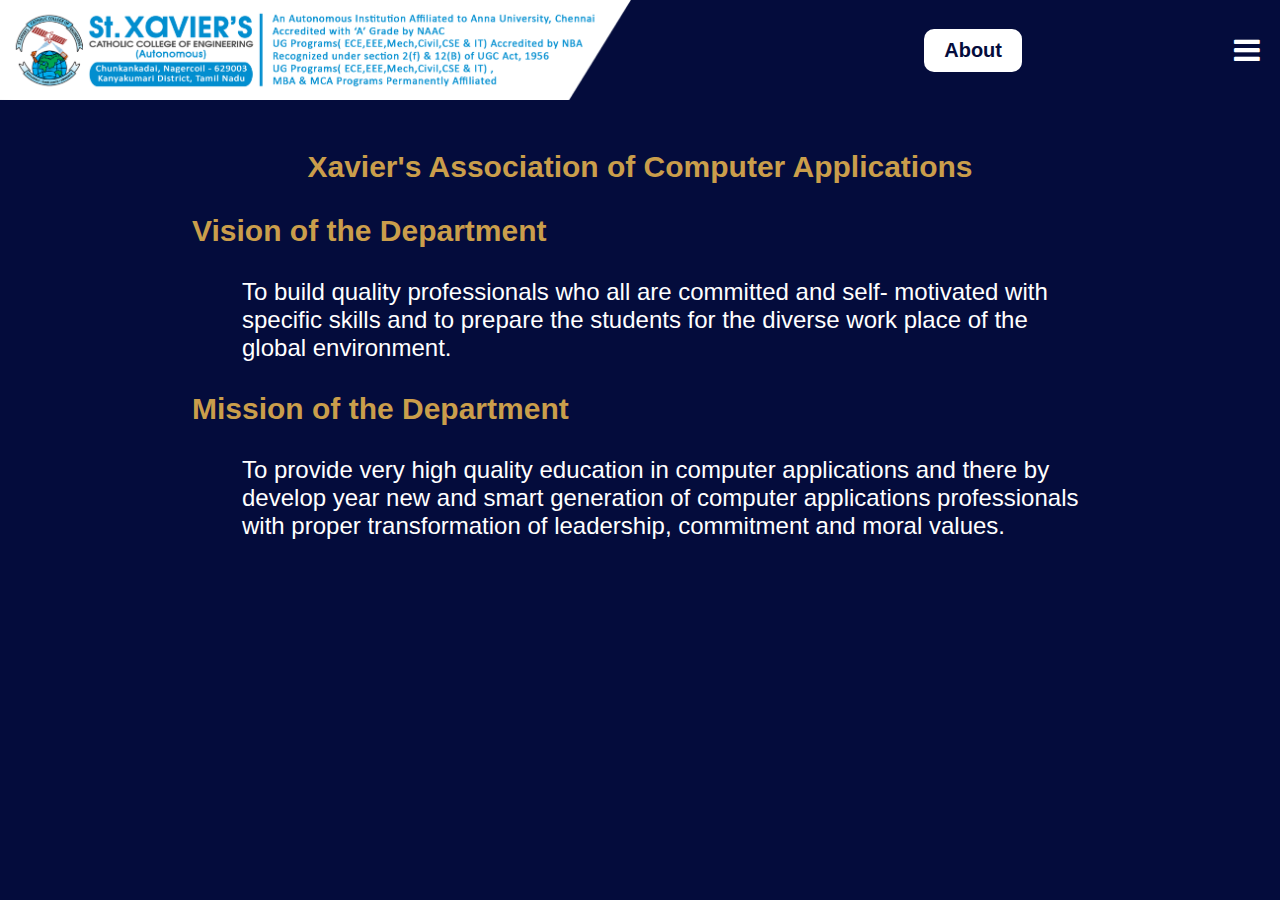
==== about.html @ 13601030 "Add files via upload" ====
<!DOCTYPE html>
<html lang="en">
<head>
    <meta charset="UTF-8">
    <meta http-equiv="X-UA-Compatible" content="IE=edge">
    <meta name="viewport" content="width=device-width, initial-scale=1.0">
    <link rel="stylesheet" href="style.css">
    <link rel="stylesheet" href="styler.css">
    <link rel="stylesheet" href="https://cdnjs.cloudflare.com/ajax/libs/font-awesome/4.7.0/css/font-awesome.min.css">
    <title>Scape-2k23</title>
</head>
<body>
    <div class="header">
        <div class="navbar">
            <div class="logo">
                <img src="images/clg-logoF.png" class="logo1"> 
                <img src="images/logo2.png" class="logo2"> 
            </div>
            <div class="navlist">
                <a href="#" class="evn en">About</a>
                <input type="checkbox" id="click">
                <label for="click" class="menu-btn">
                    <i class="fa fa-bars"></i>
                </label>
                <ul>
                    <li><a href="index">Home</a></li>
                    <li><a href="events.html">Events</a></li>
                    <li><a href="https://forms.gle/CDaUSRPEGo5kpRst8" target="_blank">Register</a></li>
                    <li><a class="active" href="about.html">About</a></li>
                    <li><a href="contact.html">Contact</a></li>
                </ul>
            </div>
        </div>
    </div>
   
    <div class="about">
       <div class="cls">
        <p class="Head ji" >Xavier's Association of<span></span> Computer Applications</p>
        <img src="images/xaca_logo.png" alt="">
            <div class="heading">
              
                <p>Vision of the Department</p>

            </div>
        <p class="fine">To build quality professionals who all are committed and self- motivated with specific skills and to prepare the students for the diverse work place of the global environment.</p>
        <div class="heading">
              
            <p>Mission of the Department</p>

        </div>
        <p class="fine">To provide very high quality education in computer applications and there by develop year new and smart generation of computer applications professionals with proper transformation of leadership, commitment and moral values.</p>
    </div>
    </div>
   <div class="copy">
    <p>copyright &#169; XACA</p>
   </div>
    
</body>
</html>
---- style.css ----
*{
    margin: 0;
    padding: 0;
    box-sizing: border-box;
    font-size: 20px;
    font-family: Arial, Helvetica, sans-serif;
    font-weight: bold;
    color: #ca9e4b;
}
body{
    background-color: #040c3c;
}
body::-webkit-scrollbar {
    display: none; 
  }
.header{
    min-height: 100px;
}
.navbar{
    display: flex;
    position: fixed;
    align-items: center;
    justify-content: center;
    width: 100%;
    height: 100px;
    background-color: #040c3c;
}
.navbar .logo{
    width: 70%;
    height: 100%;
}
.navbar .logo img{
    max-width: 100%;
    height: 100%;
}
.navbar .logo .logo2{
    display: none;
}
.navbar .navlist{
    display: flex;
    align-items: center;
    justify-content: flex-end;
    flex-wrap: wrap;
    width: 30%;
    height: 100%;   
}
.navbar .navlist ul li{
    list-style: none;
    display: inline;
    margin-right: 30px;
}
.navbar .navlist ul li a{
    list-style: none;
    text-decoration: none;
}
.navbar .navlist ul{ 
    list-style: none;
}
.navbar .menu-btn i{
    color: #fff;
    font-size: 30px;
    margin: 20px;
    cursor: pointer;

}
  input[type="checkbox"]{
    display: none;
  }
.navlist ul li{
    display: inline-block;
    padding: 10px;
}
.navlist ul li a{
    text-decoration: none;
    color: white;
   
}
.navlist ul li a.active,
.navlist ul li a:hover{
    color:#ca9e4b;
}
.navlist .menu-btn {
    display: flex;
    align-items:start;
    justify-content:center;
    background:none;
}
#click:checked ~ .menu-btn i:before{
    content: "\f00d";
}
.navlist ul{
    position: fixed;
    top: 100px;
    left: -100%;
    height: 100%;
    width: 20%;
    text-align: center;
    display: block;
    transition: all 0.3s ease;
    background-color: black;
}
#click:checked ~ ul{
    left: 0;
    right: 0;
}
.navlist ul li{
    width: 100%;
}
.navlist ul li a{
    width: 100%;
    display: block;
    transition: 0.6s cubic-bezier(0.68, -0.55, 0.265, 1.55);
}
#click:checked ~ ul li a{
    margin: 0px;
}
.banner{
    display: flex;
    justify-content: center;
    align-items: center;
    flex-wrap: wrap;
    flex-direction: row;
    margin: 20px;
  }
.Head{
    font-size: 30px;
    
}
.now{
    text-decoration: none;
}
h6{
    margin: 0%;
    padding: 0%;
}
.banner .tit{
    margin: 40px;
    width:auto;
    height:40vh;
}
.banner .qr{
    margin: 40px;
    width:200px;
    height:200px;
}
.box{
    display: flex;
    flex-direction: column;
    align-items: center;
    justify-content: space-between;
    width:50%;
    height:75vh;
    padding: 30px;
    
}
.date{
    font-size:40px;
}
.button {
    text-decoration: none;
    padding: 10px 20px;
    background-color: white;
    color: #040c3c;
    border-radius: 20px;
}
.copy{
    background-color: #fff;
    height:50px;
   display: none;
}
.copy p{
    color: #040c3c;
    font-size: 15px;
}
.events{
    display: flex;
    align-items: center;
    justify-content: center;
    flex-direction: column;
    width: 100%;
    margin: 20px;
}
.event{
    width:80%;
    height:400px;
    display: flex;
    align-items: center;
    justify-content: start;
   
    gap: 20px;
}
.left{
    width: 50%;
}
.right{
    display: flex;
    flex-direction: column;
    align-items: flex-start;
    justify-content:center;
    width: 50%;
    
}
.headd{
    display: none;
}
.evn{
    padding: 20px;
}
.left img {
    width: 100%;
    height: 100%;

}
.right li {
    
    list-style: upper-roman;
    list-style-position: outside;
    padding-left: 20px;
    padding-right: 20px;
    padding-bottom:10px;
    color: #fff;
    font-weight: lighter;
    
}
.en{
    margin-right:50%;
    padding:10px 20px;
    background-color: #fff;
    color:#040c3c;
    text-decoration: none;
    border-radius:10px;
}
.head{
    margin: 10px;
}
.cards{
    display: flex;
    align-items: center;
    justify-content: center;
    height: 80vh;
    
}
.carding{
    display: flex;display: flex;
    flex-wrap: wrap;
    align-items: center;
    justify-content: center;
    
    height: 100%;
    width: 70%;
    
}
.team{
    display: flex;
    align-items: center;
    justify-content: center;
}
.card{
    height: 200px;
    width: 250px;
    background-color: #fff;
    border-radius:20px ;
    margin-left: 30px;
    margin-bottom: 10px;
    align-items: center;
    justify-content: center;
    flex-direction: column;
    display: flex;
    
}
.round{
    width: 60%;
    height: 70%;
    
}
.Cardname{
    padding-top: 10px;
    color: #040c3c;
}
.Cardname1{
    font-size: small;
    color: #040c3c;
}
.round img{
    height: 100%;
    border-radius: 100%;
}
.contactus{
    display: flex;
    align-items: center;
    justify-content: center;
    flex-direction: column;
    height: 100%;
    width: 100%;
    background-color: white;
    flex-wrap: wrap;
}
.cbar{
    height: 100%;
    width: 60%;
    display: flex;
    align-items: center;
    justify-content: center;
    
}
.contactus h1{
    color: #040c3c;
    font-size: 30px;
    padding: 20px;
    font-weight: bold;
}
.per{
    margin-left: 20px;
    height: 100px;
    width:200px;
    background-color: #040c3c;
    display: flex;
    align-items: center;
    flex-direction: column;
    justify-content:center ;
    
    border-radius: 20px;
}
.per p{
    color: white;
    font-size: 15px;
    font-weight: normal;
}
.per h3{
    color: white;
    font-size: 20px;
}
.per h5{
    color: white;
    font-size: 15px;
    font-weight: normal;
}
.about{
    display: flex;
    align-items: center;
    justify-content: center;
    height: 80vh;
    width:100%;
}
.cls{
    display: flex;
    justify-content: flex-start;
    align-items: center;
    flex-direction: column;
    width:70%;
    height: 100%;

}
.heading{
    margin-top: 30px;
    margin-bottom: 30px;
    height: auto;
    width:100%;
    display: flex;
    align-items: flex-start;
    background-color: #040c3c;
    justify-content: flex-start;
}
.heading p{
    font-size: 30px;
    
}
.fine{
    font-size: larger;
    padding-left: 50px;
    color:white;
    font-weight: normal;
}
.ji{
    margin-top:50px;
}
.cls img{
    display: none;
}
---- styler.css ----
@media only screen and (max-width: 680px){
    .navbar{
        background-color: white;
        color: black;
    }
    .navbar .logo{
        width: 100%;
        height: 100%;
    }
    .navbar .logo img{
        max-width: 100%;
        height: 100%;
    }
    .navbar .navlist{
        width: 20%;
        height: 100%;   
    }
    .navbar .logo .logo1{
        display: none;
    }
    .navbar .logo .logo2{
        display: inline;
        background-color: white;
    }
    .navbar .menu-btn i{
        color:black;
        font-size: 30px;
        margin: 20px;
       
        cursor: pointer;
    }
    .navlist ul{
        position: fixed;
        top: 100px;
        left: -100%;
        height: 100%;
        width: 100%;
        text-align: center;
        display: block;
        transition: all 0.3s ease;
        background-color: black;
    }
    h6{
        display: none;
    }
    .banner{
        display: flex;
        justify-content: center;
        align-items: center;
        flex-wrap: wrap;
        flex-direction: column;
        margin: 0px; 
    }
    .box{
        display: flex;
        flex-direction: column;
        align-items: center;
        justify-content:center;
        width:80%;
        height:auto;
        padding: 10px;
        margin-top: 20px;
    }

    .banner .tit{
        margin: 40px;
        width:100%;
        height:auto;
    }
    .date{
        font-size:25px;
    }
    .button {
        margin:20px;
    }
    .qr{
        height: 100px;
        width: 100px;
    }
    .copy{
        background-color: #fff;
        height:50px;
        display:flex;
        justify-content: center;
        align-items: center;
        margin-top:20px;
    }
    .events{
        display: flex;
        align-items: center;
        justify-content: center;
        flex-direction: column;
        width: 100%;
       margin: 0%;
    }
    .event{
        width:80%;
        height:auto;
        display: flex;
        align-items: center;
        justify-content: center;
        flex-direction: column;

    }
    .rv{
        width:80%;
        height:auto;
        display: flex;
        align-items: center;
        justify-content: center;
        flex-direction: column-reverse;

    }
    .left{
        width: 100%;
    }
    .right{
        display: flex;
        flex-direction: column;
        align-items:flex-start;
        justify-content:space-between;
        width: 100%;
        flex-wrap: wrap;
        
    }
    .evn{
        padding-top: 10px;
        padding-left: 0px;
        font-size: 18px;
    }
    .left img {
        width: 100%;
        height: 100%;
    
    }
    .right li {
        
        list-style: upper-roman;
        list-style-position: outside;
        padding-left: 20px;
        padding-right: 0px;
        padding-bottom:10px;
        color: #fff;
        font-weight: normal;
        font-size: 15px;
        
    }
    .head{
        display:flex;
        align-items: center;
        justify-content: center;
        flex-direction: column;
        
        font-size:20px;
    }
    .headd{
        display:flex;
        align-items: center;
        justify-content: center;
        flex-direction: column;
        font-size:25px;
        padding-bottom: 0%;
    }
    .en{
        display: none;
    }
    .Head{
        display:flex;
        align-items: center;
        justify-content: center;
        flex-direction: column;
        font-size: 23px;
    }
    .cards{
        display: flex;
        align-items: center;
        justify-content: center;
        height: auto;
        
    }
    .contactus{
        display: flex;
        align-items: center;
        justify-content: center;
    }
    .contactus h1{
        color: #040c3c;
        font-size: 20px;
        padding: 0px;
        margin: 20px;
       
        font-weight: bold;
    }
    .about{
        display: flex;
        align-items: center;
        justify-content: center;
        height:auto;
        width:100%;
    }
    .card{
        height: 200px;
        width: 250px;
        background-color: #fff;
        border-radius:20px ;
        margin-left: 0px;
        margin-bottom: 20px;
        align-items: center;
        justify-content: center;
        flex-direction: column;
        display: flex;
        
    }
    .cbar{
        height: 100%;
        width: 100%;
        display: flex;
        align-items: center;
        justify-content: center;
        flex-direction: column;
        
    }
    .per{
        margin-bottom: 20px;
        height: 100px;
        margin-left: 0;
        width:200px;
        background-color: #040c3c;
        display: flex;
        align-items: center;
        flex-direction: column;
        justify-content:center ;
        
        border-radius: 20px;
    }
    .heading p{
        font-size: 20px;
        
    }
    .cls{
        display: flex;
        align-items: center;
        justify-content: center;
        height:auto;
        width:80%;
        margin-bottom: 30px;
    }
    .heading{
        margin-top: 30px;
        margin-bottom: 30px;
        
        width:100%;
        display: flex;
        align-items: center;
        background-color: #040c3c;
        justify-content:space-between;
    }
    .fine{
        font-size:medium;
        padding-left: 20px;
        font-weight: normal;
        color:white
    }
    .cls img{
        display: block;
        width: 200px;
        height: 200px;
    }
    .ji{
        margin-bottom:30px;
        margin-top:20px;
    }
}
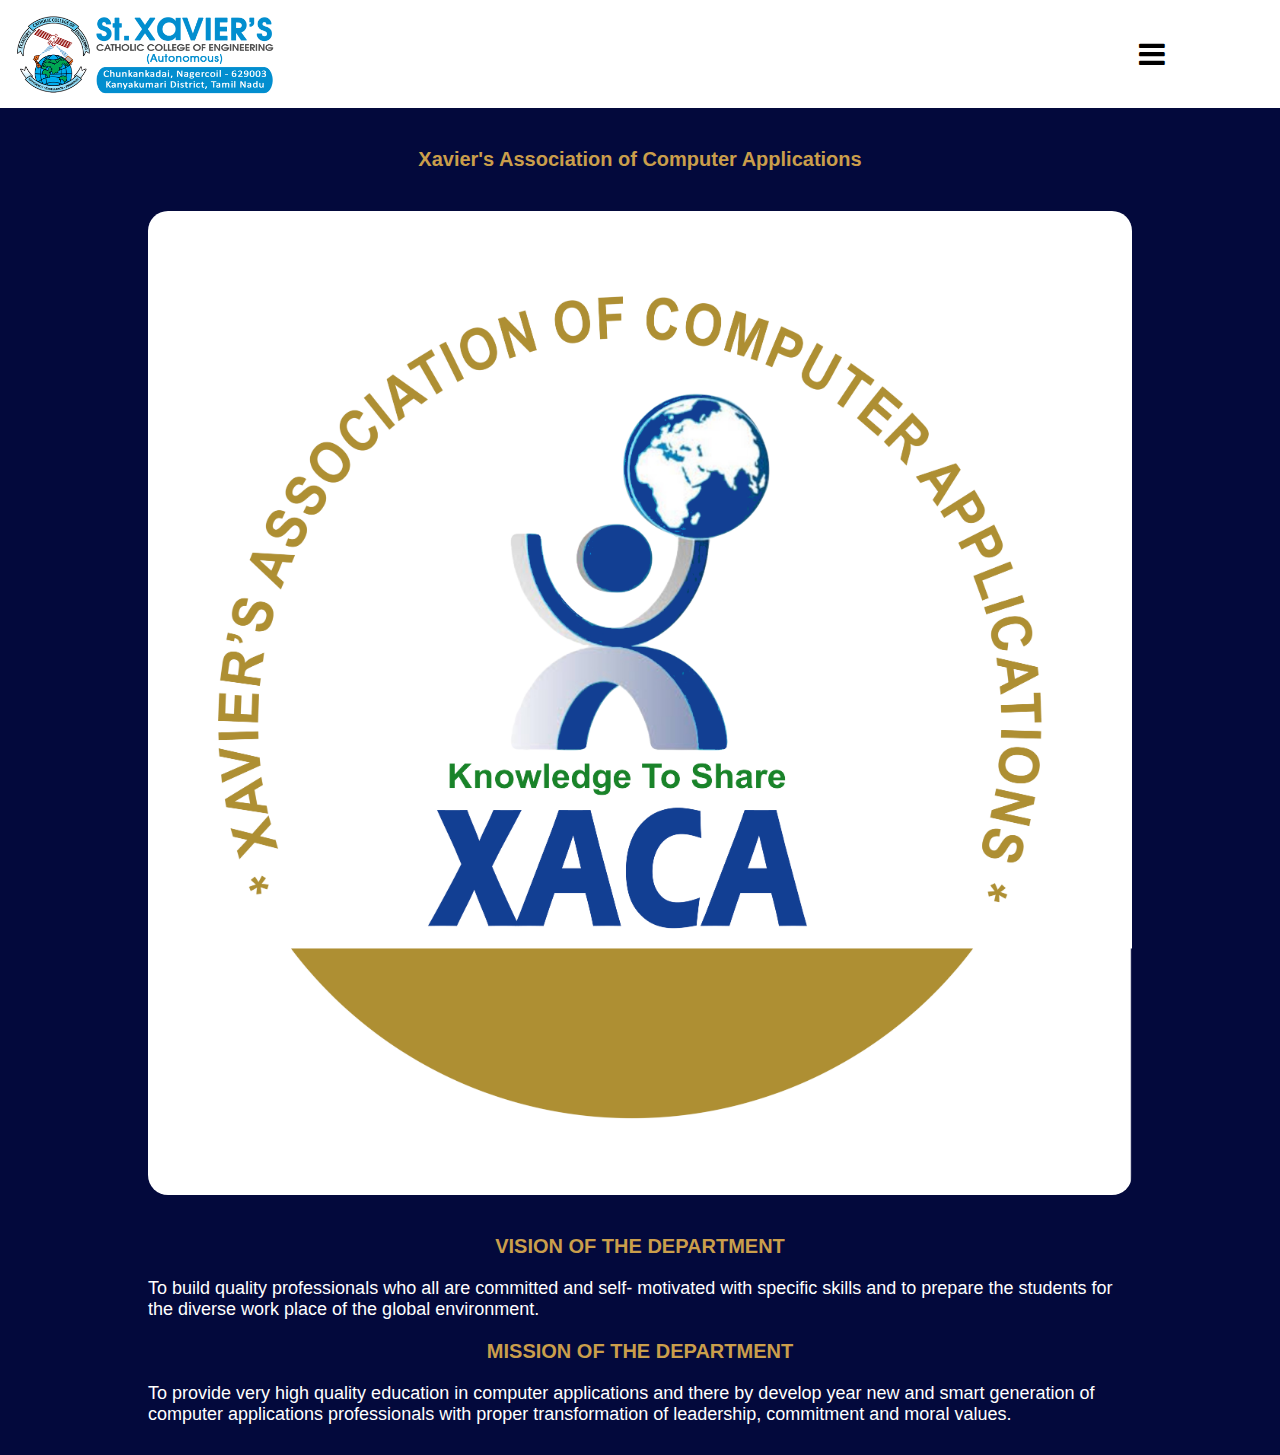
==== commit d9827e4b: "Add files via upload" ====
--- a/about.html
+++ b/about.html
@@ -4,56 +4,50 @@
     <meta charset="UTF-8">
     <meta http-equiv="X-UA-Compatible" content="IE=edge">
     <meta name="viewport" content="width=device-width, initial-scale=1.0">
+    <title>Scape-2k23</title>
+    <link rel="stylesheet" href="https://cdnjs.cloudflare.com/ajax/libs/font-awesome/4.7.0/css/font-awesome.min.css">
+    <link rel="website icon" href="images/favi.png">
     <link rel="stylesheet" href="style.css">
+    <link rel="stylesheet" href="stylenew.css">
     <link rel="stylesheet" href="styler.css">
-    <link rel="stylesheet" href="https://cdnjs.cloudflare.com/ajax/libs/font-awesome/4.7.0/css/font-awesome.min.css">
-    <title>Scape-2k23</title>
 </head>
 <body>
-    <div class="header">
-        <div class="navbar">
-            <div class="logo">
-                <img src="images/clg-logoF.png" class="logo1"> 
-                <img src="images/logo2.png" class="logo2"> 
-            </div>
-            <div class="navlist">
-                <a href="#" class="evn en">About</a>
-                <input type="checkbox" id="click">
-                <label for="click" class="menu-btn">
-                    <i class="fa fa-bars"></i>
-                </label>
-                <ul>
-                    <li><a href="index">Home</a></li>
-                    <li><a href="events.html">Events</a></li>
-                    <li><a href="https://forms.gle/CDaUSRPEGo5kpRst8" target="_blank">Register</a></li>
-                    <li><a class="active" href="about.html">About</a></li>
-                    <li><a href="contact.html">Contact</a></li>
-                </ul>
-            </div>
+    <div class="navbar">
+        <div class="navlogo">
+            <img class="logo1" src="images/clg-logoF.png" alt="">
+            <img class="logo2" src="images/logo2.png" alt="">
+        </div>  
+        <div class="navlist">
+            <input type="checkbox" id="click">
+            <label for="click" class="menu-btn">
+                <i class="fa fa-bars"></i>
+            </label>
+            <ul>
+                <li><a  href="index.html">Home</a></li>
+                <li><a href="events.html">Events</a></li>
+                <li><a href="https://forms.gle/CDaUSRPEGo5kpRst8" target="_blank">Register</a></li>
+                <li><a class="active" href="about.html">About</a></li>
+                <li><a href="contact.html">Contact</a></li>
+            </ul>
         </div>
     </div>
-   
-    <div class="about">
-       <div class="cls">
-        <p class="Head ji" >Xavier's Association of<span></span> Computer Applications</p>
-        <img src="images/xaca_logo.png" alt="">
-            <div class="heading">
-              
-                <p>Vision of the Department</p>
-
+    <div class="space"></div>
+    <div class="container">
+        <h2 class="heading non">Xavier's Association of Computer Applications</h2>
+        <div class="sub-container">
+            <div class="left-container">
+                <img src="images/loogg.png" alt="XACA LOGO">
             </div>
-        <p class="fine">To build quality professionals who all are committed and self- motivated with specific skills and to prepare the students for the diverse work place of the global environment.</p>
-        <div class="heading">
-              
-            <p>Mission of the Department</p>
-
+            <div class="right-container">
+               
+                   <h2 class="heading non">VISION OF THE DEPARTMENT</h2> 
+                   <p class="paragraph">To build quality professionals who all are committed and self- motivated with specific skills and to prepare the students for the diverse work place of the global environment.</p>
+                   <h2 class="heading non ">MISSION OF THE DEPARTMENT</h2> 
+                   <p class="paragraph">To provide very high quality education in computer applications and there by develop year new and smart generation of computer applications professionals with proper transformation of leadership, commitment and moral values. </p>
+            </div>
+    
         </div>
-        <p class="fine">To provide very high quality education in computer applications and there by develop year new and smart generation of computer applications professionals with proper transformation of leadership, commitment and moral values.</p>
-    </div>
-    </div>
-   <div class="copy">
-    <p>copyright &#169; XACA</p>
-   </div>
     
+       </div>
 </body>
 </html>--- a/style.css
+++ b/style.css
@@ -1,83 +1,64 @@
 *{
-    margin: 0;
-    padding: 0;
+    margin: 0%;
+    padding: 0%;
     box-sizing: border-box;
-    font-size: 20px;
     font-family: Arial, Helvetica, sans-serif;
-    font-weight: bold;
-    color: #ca9e4b;
 }
 body{
-    background-color: #040c3c;
+    width: 100%;
+    height: 100vh;
+    background-color:#03093c
 }
 body::-webkit-scrollbar {
     display: none; 
-  }
-.header{
-    min-height: 100px;
+}
+.logo2{
+    display: none;
 }
 .navbar{
-    display: flex;
     position: fixed;
-    align-items: center;
-    justify-content: center;
-    width: 100%;
-    height: 100px;
-    background-color: #040c3c;
-}
-.navbar .logo{
+    width:100%;
+    height:15%;
+    display:flex;
+    align-items: center;
+    justify-content: space-between;
+    background-color:#03093c;
+}
+.navlogo{
     width: 70%;
     height: 100%;
 }
-.navbar .logo img{
-    max-width: 100%;
-    height: 100%;
-}
-.navbar .logo .logo2{
-    display: none;
-}
-.navbar .navlist{
-    display: flex;
-    align-items: center;
-    justify-content: flex-end;
-    flex-wrap: wrap;
-    width: 30%;
-    height: 100%;   
-}
-.navbar .navlist ul li{
+.navlogo img{
+    width: auto;
+    height: 100%;
+}
+.navlist{
+    display: flex;
+    align-items: center;
+    justify-content: center;
+    width: 10%;
+    height: 100%;
+ 
+}
+.navlist ul{
     list-style: none;
+}
+.navlist ul li{
     display: inline;
-    margin-right: 30px;
-}
-.navbar .navlist ul li a{
-    list-style: none;
+}
+.navlist ul li a{
+    color: aliceblue;
     text-decoration: none;
-}
-.navbar .navlist ul{ 
-    list-style: none;
-}
-.navbar .menu-btn i{
+    font-weight: bold;
+}
+.navlist .menu-btn i{
     color: #fff;
     font-size: 30px;
-    margin: 20px;
+    margin: 50px;
     cursor: pointer;
-
-}
-  input[type="checkbox"]{
+}
+input[type="checkbox"]{
     display: none;
-  }
-.navlist ul li{
-    display: inline-block;
-    padding: 10px;
-}
-.navlist ul li a{
-    text-decoration: none;
-    color: white;
-   
-}
-.navlist ul li a.active,
-.navlist ul li a:hover{
-    color:#ca9e4b;
 }
 .navlist .menu-btn {
     display: flex;
@@ -90,7 +71,7 @@
 }
 .navlist ul{
     position: fixed;
-    top: 100px;
+    top: 15%;
     left: -100%;
     height: 100%;
     width: 20%;
@@ -105,275 +86,314 @@
 }
 .navlist ul li{
     width: 100%;
+    
 }
 .navlist ul li a{
     width: 100%;
+    
     display: block;
     transition: 0.6s cubic-bezier(0.68, -0.55, 0.265, 1.55);
 }
 #click:checked ~ ul li a{
-    margin: 0px;
+    margin-top: 30px;
+}
+.space{
+    width:100%;
+    height:15%;
 }
 .banner{
-    display: flex;
-    justify-content: center;
-    align-items: center;
-    flex-wrap: wrap;
+   
+    width: 100%;
+    height:85%;
+    display: flex;
+    align-items: center;
+    justify-content: center;
+}
+.boxes{
+    width:80%;
+    height:100%;
+    display: flex;
+    align-items: center;
+    justify-content: space-between;
+    
+}
+.leftbox,.rightbox{
+    width: 25%;
+    height:100%;
+    display: flex;
+    justify-content: center;
+    align-items: center;
+    flex-direction: column;
+}
+.centerbox{
+    width: 55%;
+    height:100%;
+    display: flex;
+    justify-content:  space-around;
+    flex-direction: column;
+    align-items: center;
+}
+.Heading{
+    margin:5px;
+    color: #ca9e4b;
+    font-size: 25px;
+    font-weight: bold;
+    transition: all 0.5s ease;
+}
+.title{
+   width:100%;
+   height: auto;
+   transition: all 0.5s ease;
+}
+.reg{
+    text-decoration: none;
+    font-size: 20px;
+    font-weight: bold;
+    padding: 10px 20px;
+    background-color: aliceblue;
+    border-radius: 20px;
+    transition: all 0.5s ease;
+}
+.leftevent,.rightevent{
+    height: 150px;
+    width: 150px;
+}
+.smallheading{
+    color: #ca9e4b;
+    font-size: 15px;
+    margin:5px;
+    font-weight: bold;
+    transition: all 0.5s ease;
+}
+.bigHeading{
+    color: #ca9e4b;
+    font-size: 40px;
+    font-weight: bold;
+    transition: all 0.5s ease;
+}
+.coord{
+    width: 100%;
+    height:85%;
+    display: flex;
+    align-items: center;
+    justify-content: center;
+    background-color: #ca9e4b;
+    flex-wrap: wrap;
+    flex-direction: column;
+}
+.cor{
+    width: 80%;
+    height: 40%;
+    display: flex;
+    align-items: center;
+    justify-content: space-between;
+   
+}
+.leftcor,.rightcor{
+    background-color: #03093c;
+    height: 100%;
+    width: 45%;
+    padding: 40px;
+    border-radius: 20px;
+}
+.qrc{
+    display: none;
+}
+.NormalHead{
+    color: #ca9e4b;
+    font-size: 18px;
+    font-weight: bold;
+    transition: all 0.5s ease;
+    margin: 5px;
+}
+.evn{
     flex-direction: row;
-    margin: 20px;
-  }
-.Head{
-    font-size: 30px;
-    
-}
-.now{
+    display: flex;
+    justify-content: center;
+    align-items: center;
+
+    
+}
+.hole{
+    display: flex;
+    align-items: center;
+    justify-content: center;
+    flex-direction: column;
+}
+.image{
+    width: 50%;
+    margin: 20px;
+}
+.image img{
+    width: 100%;
+  
+    
+}
+.navlist ul li a.active,
+.navlist ul li a:hover{
+    color:#ca9e4b;
+}
+.content{
+    width: 60%;
+}
+.events{
+    flex-direction: row;
+    display: flex;
+    justify-content: center;
+    align-items: center;
+    width:80%;
+}
+ .ev{
+    margin: 20px;
+    color: #ca9e4b;
+    font-weight: bold;
+    font-size: 22px;
+}
+.content li{
     text-decoration: none;
-}
-h6{
-    margin: 0%;
-    padding: 0%;
-}
-.banner .tit{
-    margin: 40px;
-    width:auto;
-    height:40vh;
-}
-.banner .qr{
-    margin: 40px;
+    margin: 10px 20px;
+    list-style: none;
+    font-size: 17px;
+    color: #fff;
+   
+}
+.rv{
+    flex-direction:row-reverse;
+}
+.Team{
+    text-align: center;
+    margin: 30px;
+
+}
+.Teame{
+    height: 50px;
+    text-align: center;
+    margin: 20px;
+    color: #ca9e4b;
+    font-size: 22px;
+    font-weight: bold;
+}
+
+.bigBox{
+    height: auto;
+    width: 100%;
+   
+    display: flex;
+    align-items: center;
+    justify-content: center;
+}
+.association{
+    height: auto;
+    width: 80%;
+
+    display: flex;
+    align-items: center;
+    justify-content: center;
+    flex-wrap: wrap;
+}
+.box{
+    height: auto;
+    max-width: 500px;
+    
+    margin: 20px;
+    margin-top: 0px;
+    display: flex;
+    flex-direction: column;
+    align-items: center;
+    justify-content: flex-start;
+}
+.box img{
+    width:90%;
+    height: auto;
+}
+.Staff img{
+    width:300px;
+    
+    height: 200px;
+}
+.SName{
+    font-size: 20px;
+    margin-top: 20px;
+    color: #ca9e4b;
+    font-weight: bold;
+}
+.Staff{
+    height: auto;
+    max-width: 300px;
+    
+    margin: 20px;
+    margin-top: 0px;
+    display: flex;
+    flex-direction: column;
+    align-items: center;
+    justify-content: flex-start;
+    flex-wrap: wrap;
+}
+.staff{
+    align-items: center;
+    justify-content:center;
+    flex-wrap: wrap;
+}
+.stud{
+    height: auto;
     width:200px;
-    height:200px;
-}
-.box{
-    display: flex;
-    flex-direction: column;
-    align-items: center;
-    justify-content: space-between;
-    width:50%;
-    height:75vh;
-    padding: 30px;
-    
-}
-.date{
-    font-size:40px;
-}
-.button {
-    text-decoration: none;
-    padding: 10px 20px;
-    background-color: white;
-    color: #040c3c;
+    
+    margin: 20px;
+    margin-top: 0px;
+    display: flex;
+    flex-direction: column;
+    align-items: center;
+    justify-content: flex-start;
+    flex-wrap: wrap;
+}
+
+.stud img{
+    width:100%;
+    
+    height: 200px;
+}
+.Student{
+    height: auto;
+    width: 80%;
+
+    display: flex;
+    align-items: center;
+    justify-content: center;
+    flex-wrap: wrap;
+}
+.contact{
+    height:300px;
+    width: 100%;
+    background-color: black;
+    display: flex;
+    align-items: center;
+    justify-content: center;
+    flex-direction: column;
+}
+.contactbox{
+    height:60%;
+    width: 80%;
+    display: flex;
+    align-items: center;
+    justify-content: center;
+}
+.cbox{
+    margin: 0px 20px;
+    width: 40%;
+    height: 100%;
+    background-color: #ca9e4b;
     border-radius: 20px;
-}
-.copy{
-    background-color: #fff;
-    height:50px;
-   display: none;
-}
-.copy p{
-    color: #040c3c;
-    font-size: 15px;
-}
-.events{
-    display: flex;
-    align-items: center;
-    justify-content: center;
-    flex-direction: column;
-    width: 100%;
-    margin: 20px;
-}
-.event{
-    width:80%;
-    height:400px;
-    display: flex;
-    align-items: center;
-    justify-content: start;
-   
-    gap: 20px;
-}
-.left{
-    width: 50%;
-}
-.right{
-    display: flex;
-    flex-direction: column;
-    align-items: flex-start;
-    justify-content:center;
-    width: 50%;
-    
-}
-.headd{
-    display: none;
-}
-.evn{
-    padding: 20px;
-}
-.left img {
-    width: 100%;
-    height: 100%;
-
-}
-.right li {
-    
-    list-style: upper-roman;
-    list-style-position: outside;
-    padding-left: 20px;
-    padding-right: 20px;
-    padding-bottom:10px;
-    color: #fff;
-    font-weight: lighter;
-    
-}
-.en{
-    margin-right:50%;
-    padding:10px 20px;
-    background-color: #fff;
-    color:#040c3c;
-    text-decoration: none;
-    border-radius:10px;
-}
-.head{
-    margin: 10px;
-}
-.cards{
-    display: flex;
-    align-items: center;
-    justify-content: center;
-    height: 80vh;
-    
-}
-.carding{
-    display: flex;display: flex;
-    flex-wrap: wrap;
-    align-items: center;
-    justify-content: center;
-    
-    height: 100%;
-    width: 70%;
-    
-}
-.team{
-    display: flex;
-    align-items: center;
-    justify-content: center;
-}
-.card{
-    height: 200px;
-    width: 250px;
-    background-color: #fff;
-    border-radius:20px ;
-    margin-left: 30px;
-    margin-bottom: 10px;
-    align-items: center;
-    justify-content: center;
-    flex-direction: column;
-    display: flex;
-    
-}
-.round{
-    width: 60%;
-    height: 70%;
-    
-}
-.Cardname{
-    padding-top: 10px;
-    color: #040c3c;
-}
-.Cardname1{
-    font-size: small;
-    color: #040c3c;
-}
-.round img{
-    height: 100%;
-    border-radius: 100%;
-}
-.contactus{
-    display: flex;
-    align-items: center;
-    justify-content: center;
-    flex-direction: column;
-    height: 100%;
-    width: 100%;
-    background-color: white;
-    flex-wrap: wrap;
-}
-.cbar{
-    height: 100%;
-    width: 60%;
-    display: flex;
-    align-items: center;
-    justify-content: center;
-    
-}
-.contactus h1{
-    color: #040c3c;
-    font-size: 30px;
-    padding: 20px;
-    font-weight: bold;
-}
-.per{
-    margin-left: 20px;
-    height: 100px;
-    width:200px;
-    background-color: #040c3c;
-    display: flex;
-    align-items: center;
-    flex-direction: column;
-    justify-content:center ;
-    
-    border-radius: 20px;
-}
-.per p{
-    color: white;
-    font-size: 15px;
-    font-weight: normal;
-}
-.per h3{
-    color: white;
+    display: flex;
+    align-items: center;
+    justify-content: center;
+    flex-direction: column;
+}
+.cname{
+    text-align: center;
+    font-weight: bold;
     font-size: 20px;
-}
-.per h5{
-    color: white;
-    font-size: 15px;
-    font-weight: normal;
-}
-.about{
-    display: flex;
-    align-items: center;
-    justify-content: center;
-    height: 80vh;
-    width:100%;
-}
-.cls{
-    display: flex;
-    justify-content: flex-start;
-    align-items: center;
-    flex-direction: column;
-    width:70%;
-    height: 100%;
-
-}
-.heading{
-    margin-top: 30px;
-    margin-bottom: 30px;
-    height: auto;
-    width:100%;
-    display: flex;
-    align-items: flex-start;
-    background-color: #040c3c;
-    justify-content: flex-start;
-}
-.heading p{
-    font-size: 30px;
-    
-}
-.fine{
-    font-size: larger;
-    padding-left: 50px;
-    color:white;
-    font-weight: normal;
-}
-.ji{
-    margin-top:50px;
-}
-.cls img{
-    display: none;
+    margin: 2px;
+}
+.hes{
+    font-size: 25px;
 }--- a/stylenew.css
+++ b/stylenew.css
@@ -0,0 +1,117 @@
+*{
+    margin: 0;
+    padding: 0;
+    box-sizing: border-box;
+    font-family: Arial, Helvetica, sans-serif;
+    font-weight: bold;
+    color: white;
+}
+.container{
+    margin-top: 20px;
+    width:100%;
+    height:100vh ;
+    
+    display: flex;
+    align-items: center;
+    justify-content: flex-start;
+    flex-direction: column;
+}
+.sub-container{
+    width: 80%;
+    height:auto;
+   
+    display: flex;
+
+}
+.left-container{
+    width: 35%;
+    padding: 20px;
+    height: 100%;
+    display: flex;
+    justify-content: center;
+    flex-direction: column;
+    border-radius: 20px;
+    
+    
+    
+}
+.right-container{
+    width: 65%;  
+    height: 100%;
+    display: flex;
+    justify-content: center;
+    flex-direction: column;
+    flex-wrap: wrap;
+
+
+}
+.left-container img{
+    width: 100%;
+    height: 100%;
+  
+    border-radius: 20px;
+    
+}
+.heading{
+    padding: 20px;
+    color: rgb(202, 158, 75);
+    
+}
+.paragraph{
+    padding:0px 20px;
+    font-size: 20px;
+    font-weight: normal;
+}
+@media only screen and (max-width: 1280px){
+    .container{
+        
+        width:100%;
+        height:auto ;
+        
+        display: flex;
+        align-items: center;
+        justify-content: center;
+        flex-direction: column;
+    }
+    .sub-container{
+        width: 80%;
+        height:auto;
+       
+        display: flex;
+        flex-direction: column;
+        margin-bottom: 30px;
+    
+    }
+    .left-container{
+        width: 100%;
+        padding: 20px;
+        height: 100%;
+        display: flex;
+        justify-content: center;
+        flex-direction: column;
+        border-radius: 20px;
+    }
+    .right-container{
+        width: 100%;  
+        height: 100%;
+        display: flex;
+        justify-content: center;
+        flex-direction: column;
+        flex-wrap: wrap;
+    
+    
+    }
+    .non{text-align: center;
+    }
+    .heading{
+        padding:20px 0px;
+        color: rgb(202, 158, 75);
+        font-size: 20px;
+        
+    }
+    .paragraph{
+        padding:0px 20px;
+        font-size: 18px;
+        font-weight: normal;
+    }
+}--- a/styler.css
+++ b/styler.css
@@ -1,273 +1,258 @@
-@media only screen and (max-width: 680px){
-    .navbar{
-        background-color: white;
-        color: black;
-    }
-    .navbar .logo{
-        width: 100%;
-        height: 100%;
-    }
-    .navbar .logo img{
-        max-width: 100%;
-        height: 100%;
-    }
-    .navbar .navlist{
-        width: 20%;
-        height: 100%;   
-    }
-    .navbar .logo .logo1{
+@media only screen and (max-width: 1280px){
+    body{
+        background-color:#03093c;
+        color: aliceblue;
+    }
+    .logo1{
         display: none;
     }
-    .navbar .logo .logo2{
+    .logo2{
         display: inline;
-        background-color: white;
-    }
-    .navbar .menu-btn i{
-        color:black;
-        font-size: 30px;
-        margin: 20px;
-       
-        cursor: pointer;
     }
     .navlist ul{
         position: fixed;
-        top: 100px;
+        top: 12vh;
         left: -100%;
-        height: 100%;
+        bottom: 0;
+        height: 100vh;
         width: 100%;
         text-align: center;
         display: block;
         transition: all 0.3s ease;
         background-color: black;
     }
-    h6{
+   .navbar{
+        width: 100%;
+        height: 12vh;
+        background-color: white;
+    }
+    .navlogo{
+        height: 100%;
+        width: 60%;
+    }
+    .navlist{
+        height: 100%;
+        width: 20%;
+    }
+    .navlist .menu-btn i{
+        color: black;
+        padding: 20px;
+    }
+    .Main{
+        margin-top: 20px;
+    }
+    .navlist ul{
+        height: 100%;
+        width: 100%;
+    }
+    .space{
+        width: 100%;
+        height: 12vh;
+    }
+    .banner{
+        height:90%;
+        margin-bottom: 0px;
+    }
+    .boxes{
+        width: 100%;
+        height: 100%;
+        justify-content: space-between;
+    }
+    
+    .leftbox,.rightbox{
+        flex-direction:row;
+        width: 0%;
+    }
+    .leftbox p,.rightbox p{
         display: none;
     }
-    .banner{
-        display: flex;
-        justify-content: center;
-        align-items: center;
-        flex-wrap: wrap;
-        flex-direction: column;
-        margin: 0px; 
+    .leftevent,.rightevent{
+       
+        display: none;
+    }
+    .centerbox{
+        height: 100%;
+       width: 80%;
+       display: flex;
+      
+       justify-content: space-around;
+        margin:0px;
+       
+    }
+    .qrc{
+        display: block;
+        width: 50%;
+        margin: 5px;
+    }
+    .Heading{
+        flex-direction: column;
+        display: flex;
+
+        align-items: center;
+        font-size: 1.5rem;
+    }
+    .bigHeading{
+        flex-direction: column;
+        display: flex;
+        
+        align-items: center;
+        font-size: 35px;
+        margin-bottom:30px;
+    }
+    .reg{
+        text-decoration: none;
+        font-size: 18px;
+        font-weight: bold;
+        padding: 10px 20px;
+        background-color: aliceblue;
+        border-radius: 20px;
+        transition: all 0.5s ease;
+        margin: 0;
+    }
+    .coord{
+        height:auto;
+        
+        align-items: center;
+        margin:0px
+    }
+    .cor{
+        flex-direction: column;
+        align-items: center;
+        justify-content: center;
+        
+    }
+    .leftcor,.rightcor{
+        width: 100%;
+        margin:20px;
+        align-items: center;
+        justify-content: center;
+        
+        padding:20px;
+    }
+    .hi{
+        
+        margin-top: 0;
+        font-size: 20px;
+    }
+    .NormalHead{
+        display: flex;
+        align-items: center;
+        justify-content: center;
+        font-size: 10px;
+        flex-direction: column;
+    }
+    .events{
+        height: auto;
+        width:100%;
+      
+        display: flex;
+        align-items: center;
+        flex-direction: column;
+        justify-content: space-between;
+    }
+    .ev{
+        margin: 20px 0px;
+        color: #ca9e4b;
+        font-weight: bold;
+        font-size: 17px;
+    }
+    .image{
+        width: 80%;
+        height: auto;
+    
+    }
+    .content{
+        width: 80%;
+        height: auto;
+     
+    }
+    .image img{
+        width: 100%;
+    }
+    .content li{
+        list-style-position: inside;
+        list-style-type:disc;
+        margin: 10px 20px;
+        
     }
     .box{
-        display: flex;
-        flex-direction: column;
-        align-items: center;
-        justify-content:center;
-        width:80%;
-        height:auto;
-        padding: 10px;
-        margin-top: 20px;
+        margin-bottom: 0px;
     }
 
-    .banner .tit{
-        margin: 40px;
-        width:100%;
-        height:auto;
-    }
-    .date{
-        font-size:25px;
-    }
-    .button {
-        margin:20px;
-    }
-    .qr{
-        height: 100px;
-        width: 100px;
-    }
-    .copy{
-        background-color: #fff;
-        height:50px;
-        display:flex;
-        justify-content: center;
-        align-items: center;
-        margin-top:20px;
-    }
-    .events{
-        display: flex;
-        align-items: center;
-        justify-content: center;
-        flex-direction: column;
-        width: 100%;
-       margin: 0%;
-    }
-    .event{
-        width:80%;
-        height:auto;
-        display: flex;
-        align-items: center;
-        justify-content: center;
-        flex-direction: column;
+    .Staff{
+        width: 80%;
+        height: auto;
+        margin: 0px;
+        justify-content: center;
+        margin-bottom: 20px;
+        
+    }
+    .staff{
+        margin: 0px;
+        
+    }
+    .SName{
+        font-size: medium;
+    }
+    .Staff img{
+        width: 100%;
+        height: 170px;
+        
+    }
+ .bigBox{
+  
+    flex-direction: column;
+ }
+ .stud{
+    height: auto;
+    width:40%;
+  
+    margin: 0%;
+   
+ }
+ .stud img{
+    height: 100px;
+    width:100px;
+ }
+ .Student{
+    flex-direction:row;
+    width: 100%;
+ 
+    margin: 0%;
+    
+ }
+ .Sname{
+    margin-top:10px;
+    text-align: center;
+    font-size: 15px;
+ }
+ .ema{
+    font-size: large;
+ }
+ .hin{
+    margin-top: 0px;
+ }
+ .side{
+    margin-bottom:20px;
+    font-size: 12px;
+ }
+ .contactbox{
+    flex-direction: column;
+  
+    justify-content: center;
+    gap: 20px;
+    
+ }
+ .cbox{
+    padding: 10px;
+    width: 80%;
+ }
+ .cname{
+    font-size: small;
+    color: black;
+ }
+ .contact{
+    height: 350px;
 
-    }
-    .rv{
-        width:80%;
-        height:auto;
-        display: flex;
-        align-items: center;
-        justify-content: center;
-        flex-direction: column-reverse;
-
-    }
-    .left{
-        width: 100%;
-    }
-    .right{
-        display: flex;
-        flex-direction: column;
-        align-items:flex-start;
-        justify-content:space-between;
-        width: 100%;
-        flex-wrap: wrap;
-        
-    }
-    .evn{
-        padding-top: 10px;
-        padding-left: 0px;
-        font-size: 18px;
-    }
-    .left img {
-        width: 100%;
-        height: 100%;
-    
-    }
-    .right li {
-        
-        list-style: upper-roman;
-        list-style-position: outside;
-        padding-left: 20px;
-        padding-right: 0px;
-        padding-bottom:10px;
-        color: #fff;
-        font-weight: normal;
-        font-size: 15px;
-        
-    }
-    .head{
-        display:flex;
-        align-items: center;
-        justify-content: center;
-        flex-direction: column;
-        
-        font-size:20px;
-    }
-    .headd{
-        display:flex;
-        align-items: center;
-        justify-content: center;
-        flex-direction: column;
-        font-size:25px;
-        padding-bottom: 0%;
-    }
-    .en{
-        display: none;
-    }
-    .Head{
-        display:flex;
-        align-items: center;
-        justify-content: center;
-        flex-direction: column;
-        font-size: 23px;
-    }
-    .cards{
-        display: flex;
-        align-items: center;
-        justify-content: center;
-        height: auto;
-        
-    }
-    .contactus{
-        display: flex;
-        align-items: center;
-        justify-content: center;
-    }
-    .contactus h1{
-        color: #040c3c;
-        font-size: 20px;
-        padding: 0px;
-        margin: 20px;
-       
-        font-weight: bold;
-    }
-    .about{
-        display: flex;
-        align-items: center;
-        justify-content: center;
-        height:auto;
-        width:100%;
-    }
-    .card{
-        height: 200px;
-        width: 250px;
-        background-color: #fff;
-        border-radius:20px ;
-        margin-left: 0px;
-        margin-bottom: 20px;
-        align-items: center;
-        justify-content: center;
-        flex-direction: column;
-        display: flex;
-        
-    }
-    .cbar{
-        height: 100%;
-        width: 100%;
-        display: flex;
-        align-items: center;
-        justify-content: center;
-        flex-direction: column;
-        
-    }
-    .per{
-        margin-bottom: 20px;
-        height: 100px;
-        margin-left: 0;
-        width:200px;
-        background-color: #040c3c;
-        display: flex;
-        align-items: center;
-        flex-direction: column;
-        justify-content:center ;
-        
-        border-radius: 20px;
-    }
-    .heading p{
-        font-size: 20px;
-        
-    }
-    .cls{
-        display: flex;
-        align-items: center;
-        justify-content: center;
-        height:auto;
-        width:80%;
-        margin-bottom: 30px;
-    }
-    .heading{
-        margin-top: 30px;
-        margin-bottom: 30px;
-        
-        width:100%;
-        display: flex;
-        align-items: center;
-        background-color: #040c3c;
-        justify-content:space-between;
-    }
-    .fine{
-        font-size:medium;
-        padding-left: 20px;
-        font-weight: normal;
-        color:white
-    }
-    .cls img{
-        display: block;
-        width: 200px;
-        height: 200px;
-    }
-    .ji{
-        margin-bottom:30px;
-        margin-top:20px;
-    }
+ }
 }